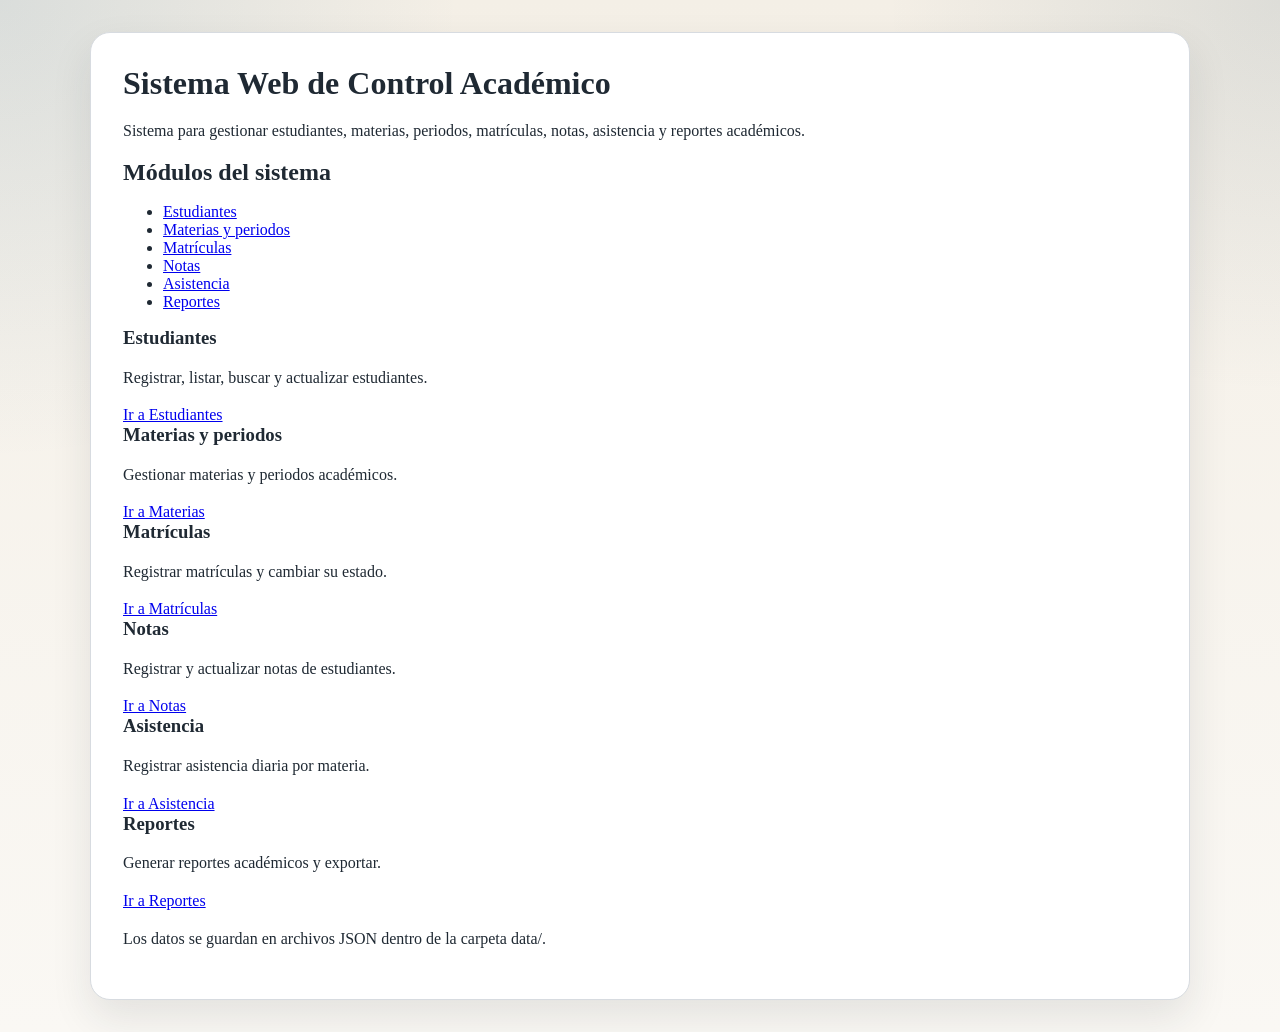
==== control_academico_web/web/index.html @ 3cd04294 "feat: crear pagina principal del sistema" ====
<!DOCTYPE html>
<html lang="es">
<head>
    <meta charset="UTF-8">
    <meta name="viewport" content="width=device-width, initial-scale=1.0">
    <title>Sistema Web de Control Académico</title>
    <link rel="stylesheet" href="../static/styles.css">
</head>
<body>
    <div class="contenedor">
        <h1>Sistema Web de Control Académico</h1>
        <p class="descripcion">Sistema para gestionar estudiantes, materias, periodos, matrículas, notas, asistencia y reportes académicos.</p>

        <nav class="menu-navegacion">
            <h2>Módulos del sistema</h2>
            <ul>
                <li><a href="estudiantes.html">Estudiantes</a></li>
                <li><a href="materias.html">Materias y periodos</a></li>
                <li><a href="matriculas.html">Matrículas</a></li>
                <li><a href="notas.html">Notas</a></li>
                <li><a href="asistencia.html">Asistencia</a></li>
                <li><a href="reportes.html">Reportes</a></li>
            </ul>
        </nav>

        <div class="tarjetas">
            <div class="tarjeta">
                <h3>Estudiantes</h3>
                <p>Registrar, listar, buscar y actualizar estudiantes.</p>
                <a href="estudiantes.html">Ir a Estudiantes</a>
            </div>
            <div class="tarjeta">
                <h3>Materias y periodos</h3>
                <p>Gestionar materias y periodos académicos.</p>
                <a href="materias.html">Ir a Materias</a>
            </div>
            <div class="tarjeta">
                <h3>Matrículas</h3>
                <p>Registrar matrículas y cambiar su estado.</p>
                <a href="matriculas.html">Ir a Matrículas</a>
            </div>
            <div class="tarjeta">
                <h3>Notas</h3>
                <p>Registrar y actualizar notas de estudiantes.</p>
                <a href="notas.html">Ir a Notas</a>
            </div>
            <div class="tarjeta">
                <h3>Asistencia</h3>
                <p>Registrar asistencia diaria por materia.</p>
                <a href="asistencia.html">Ir a Asistencia</a>
            </div>
            <div class="tarjeta">
                <h3>Reportes</h3>
                <p>Generar reportes académicos y exportar.</p>
                <a href="reportes.html">Ir a Reportes</a>
            </div>
        </div>

        <p class="aviso">Los datos se guardan en archivos JSON dentro de la carpeta data/.</p>
    </div>
</body>
</html>
---- control_academico_web/static/styles.css ----
:root {
  color-scheme: light;
  --bg: #f4efe6;
  --bg-accent: #e7ecf1;
  --surface: #ffffff;
  --surface-alt: #f8f5ef;
  --text: #1f2933;
  --muted: #5f6c76;
  --primary: #1f5e8c;
  --primary-strong: #153e5c;
  --border: #d7dbe0;
  --shadow: 0 18px 40px rgba(31, 41, 51, 0.10);
}

* {
  box-sizing: border-box;
}

body {
  margin: 0;
  min-height: 100vh;
  font-family: Georgia, "Times New Roman", serif;
  color: var(--text);
  background:
    radial-gradient(circle at top left, rgba(31, 94, 140, 0.12), transparent 28%),
    radial-gradient(circle at top right, rgba(21, 62, 92, 0.10), transparent 24%),
    linear-gradient(180deg, var(--bg) 0%, #faf8f4 100%);
}

main,
.contenedor {
  width: min(1100px, calc(100% - 2rem));
  margin: 2rem auto;
  background: var(--surface);
  border: 1px solid var(--border);
  border-radius: 20px;
  box-shadow: var(--shadow);
  padding: 2rem;
}

.contenedor-principal {
  min-height: calc(100vh - 4rem);
  display: grid;
  align-content: center;
  gap: 1rem;
}

.eyebrow {
  margin: 0;
  text-transform: uppercase;
  letter-spacing: 0.18em;
  font-size: 0.78rem;
  color: var(--primary);
  font-weight: 700;
}

h1,
h2,
h3 {
  margin: 0 0 0.75rem;
  line-height: 1.15;
}

p {
  line-height: 1.6;
}

.intro {
  max-width: 60ch;
  margin: 0;
  color: var(--muted);
}

.tarjetas-modulos {
  display: grid;
  grid-template-columns: repeat(auto-fit, minmax(180px, 1fr));
  gap: 1rem;
  margin-top: 1rem;
}

.tarjeta-modulo {
  display: block;
  padding: 1rem 1.1rem;
  border-radius: 16px;
  border: 1px solid var(--border);
  background: linear-gradient(180deg, var(--surface), var(--surface-alt));
  color: var(--primary-strong);
  text-decoration: none;
  font-weight: 700;
  box-shadow: 0 8px 18px rgba(31, 41, 51, 0.06);
}

.tarjeta-modulo:hover {
  border-color: var(--primary);
}

section {
  margin-top: 1.5rem;
  padding: 1.25rem;
  background: var(--surface-alt);
  border: 1px solid var(--border);
  border-radius: 16px;
}

form {
  display: grid;
  gap: 0.85rem;
  max-width: 640px;
}

label {
  display: block;
  font-weight: 700;
  margin-bottom: 0.25rem;
}

input,
select,
button {
  font: inherit;
}

input,
select {
  width: 100%;
  padding: 0.8rem 0.95rem;
  border: 1px solid var(--border);
  border-radius: 12px;
  background: var(--surface);
  color: var(--text);
}

button {
  display: inline-flex;
  align-items: center;
  justify-content: center;
  width: fit-content;
  padding: 0.8rem 1.1rem;
  border: 0;
  border-radius: 999px;
  background: var(--primary);
  color: #fff;
  font-weight: 700;
  cursor: pointer;
}

button:hover {
  background: var(--primary-strong);
}

table {
  width: 100%;
  border-collapse: collapse;
  background: var(--surface);
  border-radius: 12px;
  overflow: hidden;
}

th,
td {
  padding: 0.8rem;
  border-bottom: 1px solid var(--border);
  text-align: left;
  vertical-align: top;
}

th {
  background: #edf2f7;
}

@media (max-width: 720px) {
  main,
  .contenedor {
    width: min(100% - 1rem, 1100px);
    padding: 1rem;
    margin: 0.5rem auto;
    border-radius: 14px;
  }

  table,
  thead,
  tbody,
  th,
  td,
  tr {
    display: block;
  }

  thead {
    position: absolute;
    left: -9999px;
  }

  tr {
    border: 1px solid var(--border);
    border-radius: 12px;
    margin-bottom: 0.8rem;
    overflow: hidden;
  }

  td {
    border-bottom: 1px solid var(--border);
  }
}
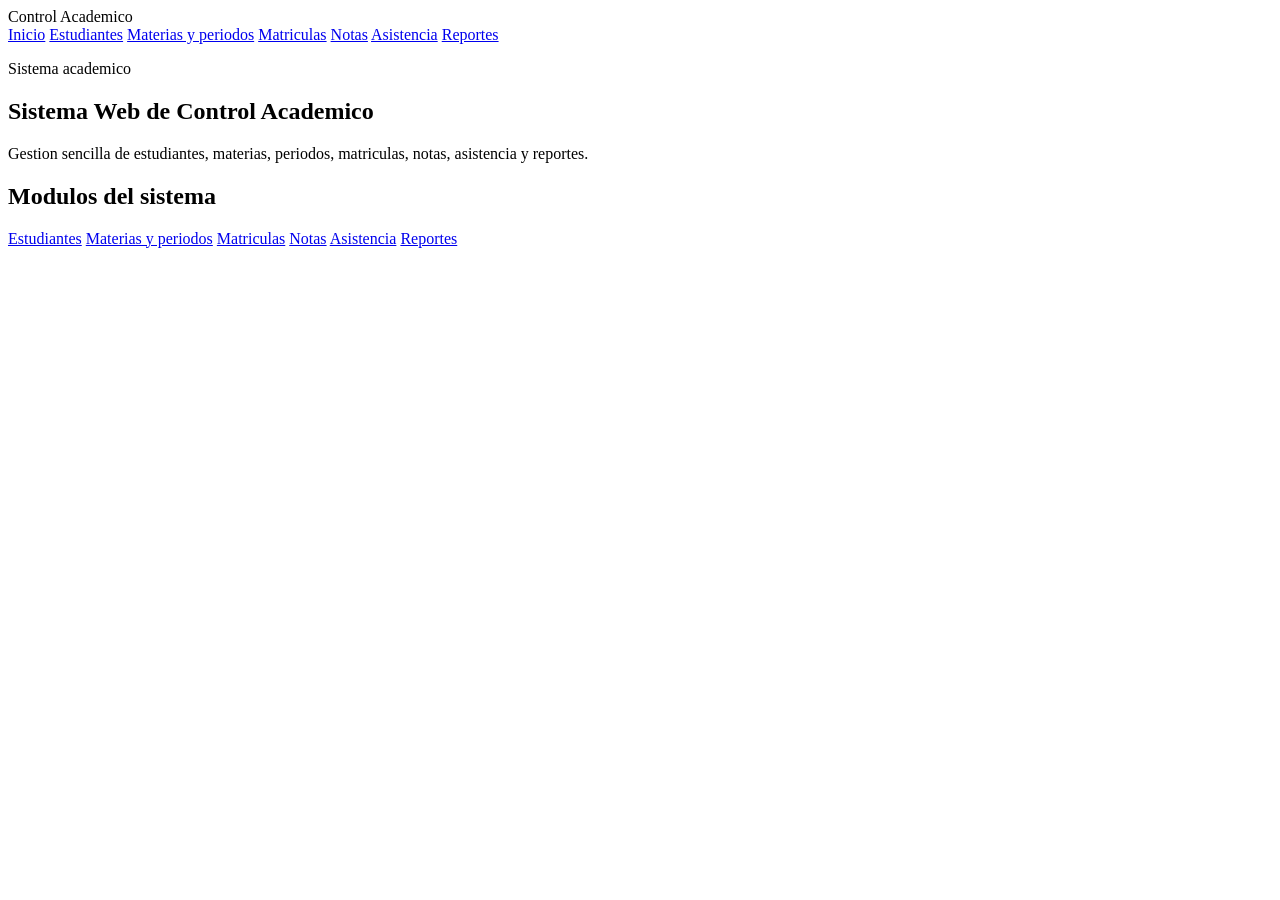
==== commit ecdfee72: "fix: corregir rutas navegacion guardado json e interfaz" ====
--- a/control_academico_web/web/index.html
+++ b/control_academico_web/web/index.html
@@ -1,62 +1,43 @@
 <!DOCTYPE html>
 <html lang="es">
 <head>
-    <meta charset="UTF-8">
-    <meta name="viewport" content="width=device-width, initial-scale=1.0">
-    <title>Sistema Web de Control Académico</title>
-    <link rel="stylesheet" href="../static/styles.css">
+  <meta charset="UTF-8">
+  <meta name="viewport" content="width=device-width, initial-scale=1.0">
+  <title>Sistema Web de Control Academico</title>
+  <link rel="stylesheet" href="/static/styles.css">
 </head>
 <body>
-    <div class="contenedor">
-        <h1>Sistema Web de Control Académico</h1>
-        <p class="descripcion">Sistema para gestionar estudiantes, materias, periodos, matrículas, notas, asistencia y reportes académicos.</p>
+  <header class="barra-superior">
+    <div class="marca">Control Academico</div>
+    <nav class="navegacion-principal">
+      <a href="/">Inicio</a>
+      <a href="/estudiantes">Estudiantes</a>
+      <a href="/materias">Materias y periodos</a>
+      <a href="/matriculas">Matriculas</a>
+      <a href="/notas">Notas</a>
+      <a href="/asistencia">Asistencia</a>
+      <a href="/reportes">Reportes</a>
+    </nav>
+  </header>
 
-        <nav class="menu-navegacion">
-            <h2>Módulos del sistema</h2>
-            <ul>
-                <li><a href="estudiantes.html">Estudiantes</a></li>
-                <li><a href="materias.html">Materias y periodos</a></li>
-                <li><a href="matriculas.html">Matrículas</a></li>
-                <li><a href="notas.html">Notas</a></li>
-                <li><a href="asistencia.html">Asistencia</a></li>
-                <li><a href="reportes.html">Reportes</a></li>
-            </ul>
-        </nav>
+  <main class="contenedor">
+    <section class="panel portada">
+      <p class="etiqueta">Sistema academico</p>
+      <h1>Sistema Web de Control Academico</h1>
+      <p class="descripcion">Gestion sencilla de estudiantes, materias, periodos, matriculas, notas, asistencia y reportes.</p>
+    </section>
 
-        <div class="tarjetas">
-            <div class="tarjeta">
-                <h3>Estudiantes</h3>
-                <p>Registrar, listar, buscar y actualizar estudiantes.</p>
-                <a href="estudiantes.html">Ir a Estudiantes</a>
-            </div>
-            <div class="tarjeta">
-                <h3>Materias y periodos</h3>
-                <p>Gestionar materias y periodos académicos.</p>
-                <a href="materias.html">Ir a Materias</a>
-            </div>
-            <div class="tarjeta">
-                <h3>Matrículas</h3>
-                <p>Registrar matrículas y cambiar su estado.</p>
-                <a href="matriculas.html">Ir a Matrículas</a>
-            </div>
-            <div class="tarjeta">
-                <h3>Notas</h3>
-                <p>Registrar y actualizar notas de estudiantes.</p>
-                <a href="notas.html">Ir a Notas</a>
-            </div>
-            <div class="tarjeta">
-                <h3>Asistencia</h3>
-                <p>Registrar asistencia diaria por materia.</p>
-                <a href="asistencia.html">Ir a Asistencia</a>
-            </div>
-            <div class="tarjeta">
-                <h3>Reportes</h3>
-                <p>Generar reportes académicos y exportar.</p>
-                <a href="reportes.html">Ir a Reportes</a>
-            </div>
-        </div>
-
-        <p class="aviso">Los datos se guardan en archivos JSON dentro de la carpeta data/.</p>
-    </div>
+    <section class="panel">
+      <h2>Modulos del sistema</h2>
+      <div class="tarjetas-modulos">
+        <a class="tarjeta-modulo" href="/estudiantes">Estudiantes</a>
+        <a class="tarjeta-modulo" href="/materias">Materias y periodos</a>
+        <a class="tarjeta-modulo" href="/matriculas">Matriculas</a>
+        <a class="tarjeta-modulo" href="/notas">Notas</a>
+        <a class="tarjeta-modulo" href="/asistencia">Asistencia</a>
+        <a class="tarjeta-modulo" href="/reportes">Reportes</a>
+      </div>
+    </section>
+  </main>
 </body>
 </html>
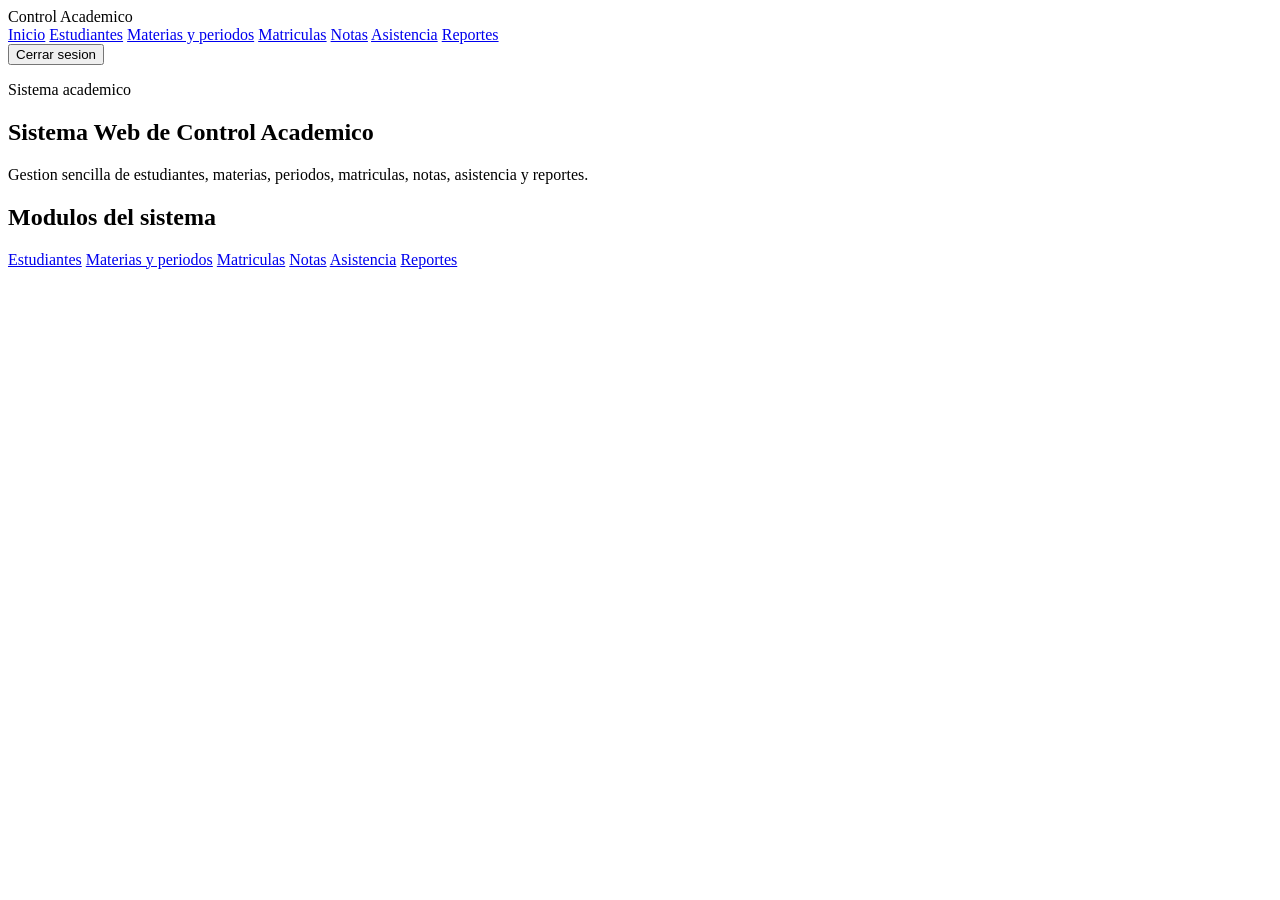
==== commit 3a2cc3f2: "feat: agregar login rutas protegidas y rediseño visual" ====
--- a/control_academico_web/web/index.html
+++ b/control_academico_web/web/index.html
@@ -18,6 +18,10 @@
       <a href="/asistencia">Asistencia</a>
       <a href="/reportes">Reportes</a>
     </nav>
+    <div class="sesion-superior">
+      <span id="usuario-sesion"></span>
+      <button type="button" id="btn-cerrar-sesion" class="btn-salida">Cerrar sesion</button>
+    </div>
   </header>
 
   <main class="contenedor">
@@ -39,5 +43,6 @@
       </div>
     </section>
   </main>
+  <script src="/static/app.js"></script>
 </body>
 </html>
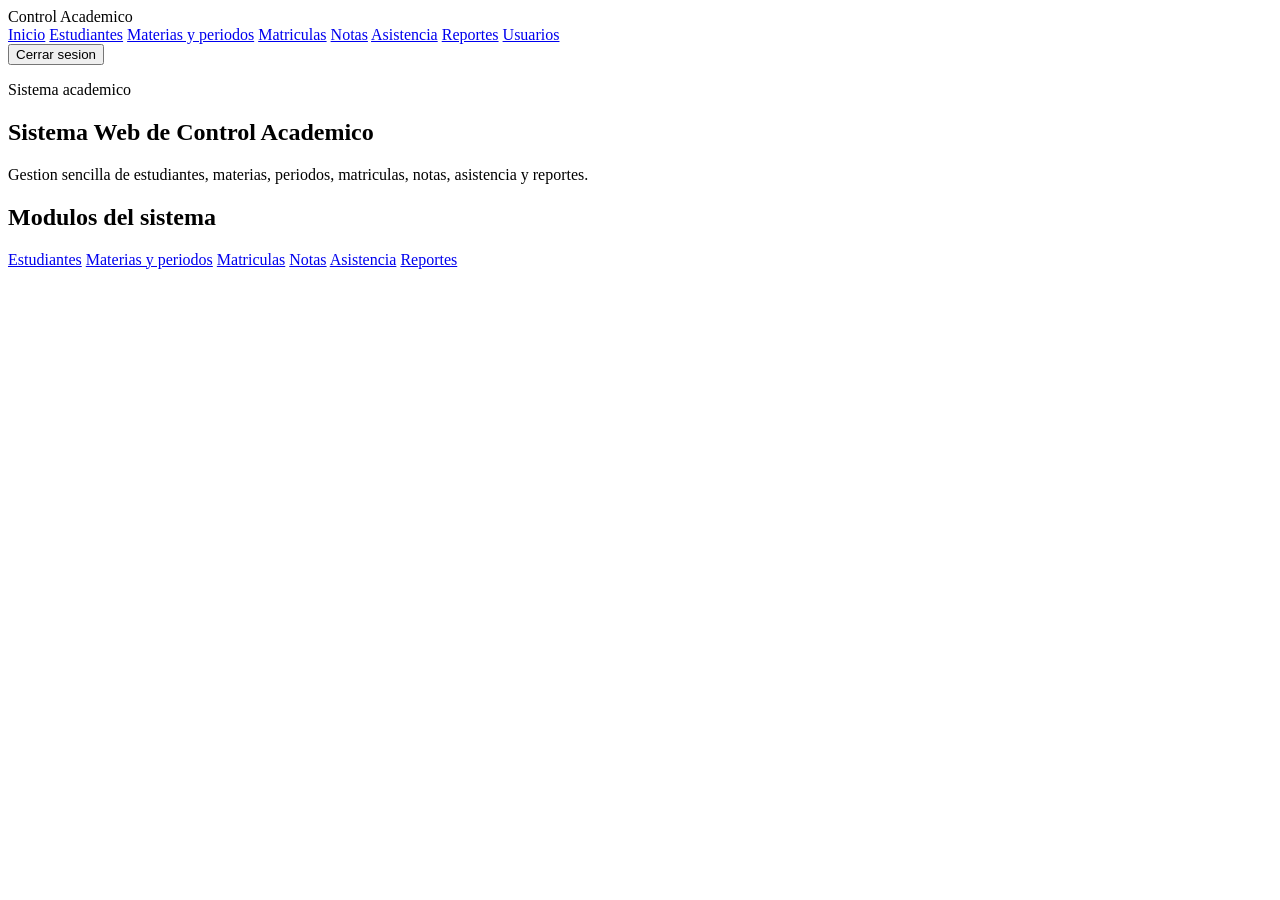
==== commit 73b31b40: "Update academic control web" ====
--- a/control_academico_web/web/index.html
+++ b/control_academico_web/web/index.html
@@ -17,6 +17,7 @@
       <a href="/notas">Notas</a>
       <a href="/asistencia">Asistencia</a>
       <a href="/reportes">Reportes</a>
+      <a href="/usuarios" class="solo-admin">Usuarios</a>
     </nav>
     <div class="sesion-superior">
       <span id="usuario-sesion"></span>
